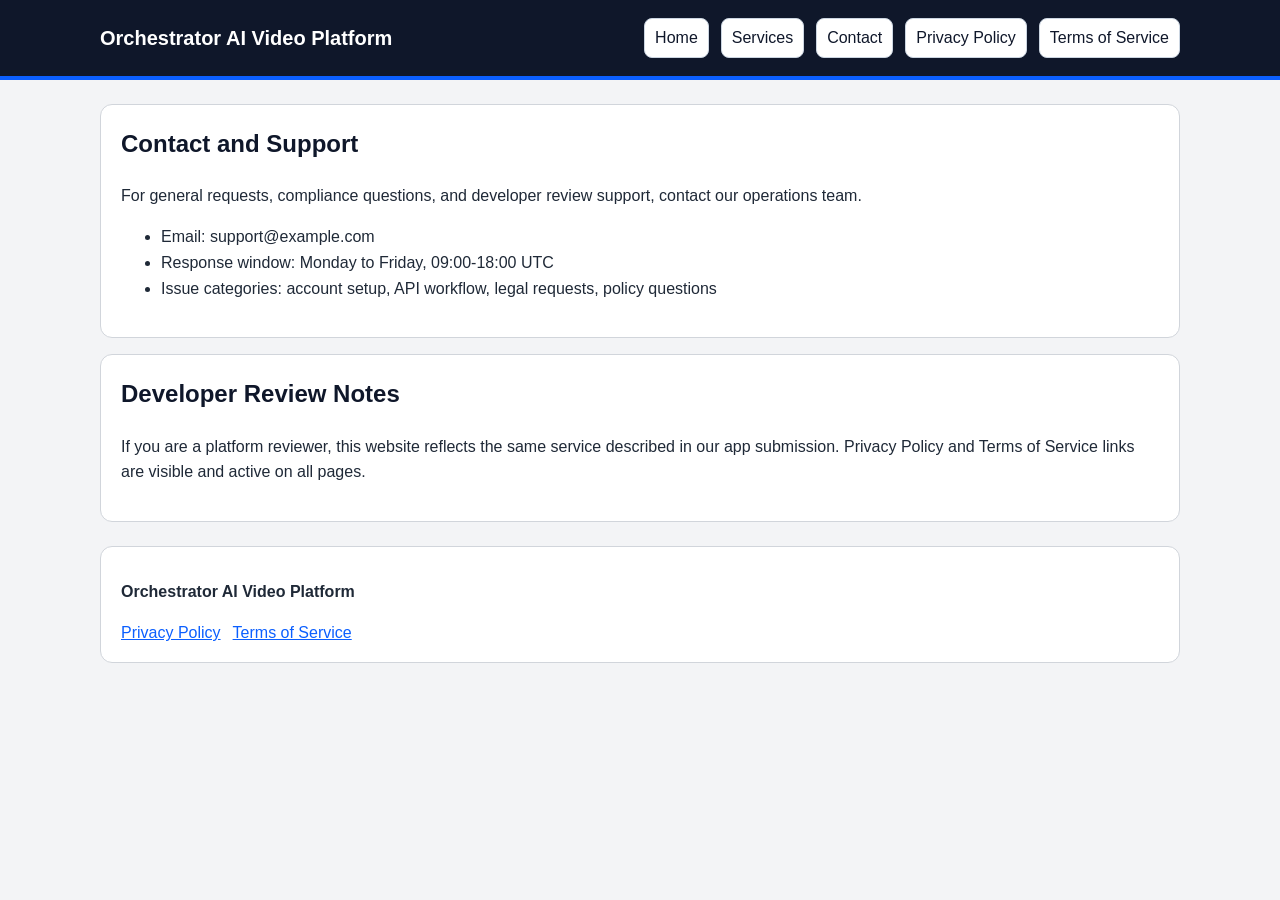
==== contact.html @ fd3047f9 "pages added" ====
<!doctype html>
<html lang="en">
<head>
  <meta charset="utf-8">
  <meta name="viewport" content="width=device-width, initial-scale=1">
  <title>Contact - Orchestrator AI Video Platform</title>
  <meta name="description" content="Contact and support information for Orchestrator AI Video Platform.">
  <link rel="stylesheet" href="assets/style.css">
</head>
<body>
  <header>
    <div class="topbar">
      <h1 class="brand">Orchestrator AI Video Platform</h1>
      <nav class="nav" aria-label="Main navigation">
        <a href="index.html">Home</a>
        <a href="services.html">Services</a>
        <a href="contact.html">Contact</a>
        <a href="privacy.html">Privacy Policy</a>
        <a href="terms.html">Terms of Service</a>
      </nav>
    </div>
  </header>

  <main>
    <section class="section">
      <h2>Contact and Support</h2>
      <p>
        For general requests, compliance questions, and developer review support,
        contact our operations team.
      </p>
      <ul>
        <li>Email: support@example.com</li>
        <li>Response window: Monday to Friday, 09:00-18:00 UTC</li>
        <li>Issue categories: account setup, API workflow, legal requests, policy questions</li>
      </ul>
    </section>

    <section class="section">
      <h2>Developer Review Notes</h2>
      <p>
        If you are a platform reviewer, this website reflects the same service described in our
        app submission. Privacy Policy and Terms of Service links are visible and active on all pages.
      </p>
    </section>
  </main>

  <footer>
    <div class="legal">
      <p><strong>Orchestrator AI Video Platform</strong></p>
      <p class="footer-links">
        <a href="privacy.html">Privacy Policy</a>
        <a href="terms.html">Terms of Service</a>
      </p>
    </div>
  </footer>
</body>
</html>
---- assets/style.css ----
* {
  box-sizing: border-box;
}

body {
  margin: 0;
  font-family: "Segoe UI", Tahoma, Geneva, Verdana, sans-serif;
  color: #1f2937;
  background: #f3f4f6;
  line-height: 1.6;
}

a {
  color: #0b5fff;
}

header {
  background: #0f172a;
  color: #ffffff;
  border-bottom: 4px solid #0b5fff;
}

.topbar {
  max-width: 1120px;
  margin: 0 auto;
  padding: 18px 20px;
  display: flex;
  align-items: center;
  justify-content: space-between;
  gap: 16px;
}

.brand {
  margin: 0;
  font-size: 1.25rem;
}

.nav {
  display: flex;
  gap: 12px;
  flex-wrap: wrap;
}

.nav a {
  color: #0f172a;
  text-decoration: none;
  background: #ffffff;
  border: 1px solid #cbd5e1;
  padding: 6px 10px;
  border-radius: 8px;
}

.nav a:hover {
  background: #e2e8f0;
}

main {
  max-width: 1120px;
  margin: 24px auto;
  padding: 0 20px;
}

.hero,
.section,
.notice {
  background: #ffffff;
  border: 1px solid #d1d5db;
  border-radius: 12px;
  padding: 20px;
  margin-bottom: 16px;
}

.hero h2,
.section h2,
.notice h2 {
  margin-top: 0;
  color: #0f172a;
}

.grid {
  display: grid;
  grid-template-columns: repeat(2, minmax(0, 1fr));
  gap: 14px;
}

.card {
  border: 1px solid #d1d5db;
  border-radius: 10px;
  padding: 14px;
  background: #f9fafb;
}

ul {
  margin-top: 6px;
}

.footer-links {
  display: flex;
  gap: 12px;
  flex-wrap: wrap;
  margin: 6px 0 0;
}

footer {
  max-width: 1120px;
  margin: 0 auto 24px;
  padding: 0 20px;
}

.legal {
  background: #ffffff;
  border: 1px solid #d1d5db;
  border-radius: 12px;
  padding: 16px 20px;
}

.muted {
  color: #6b7280;
}

@media (max-width: 900px) {
  .grid {
    grid-template-columns: 1fr;
  }
}
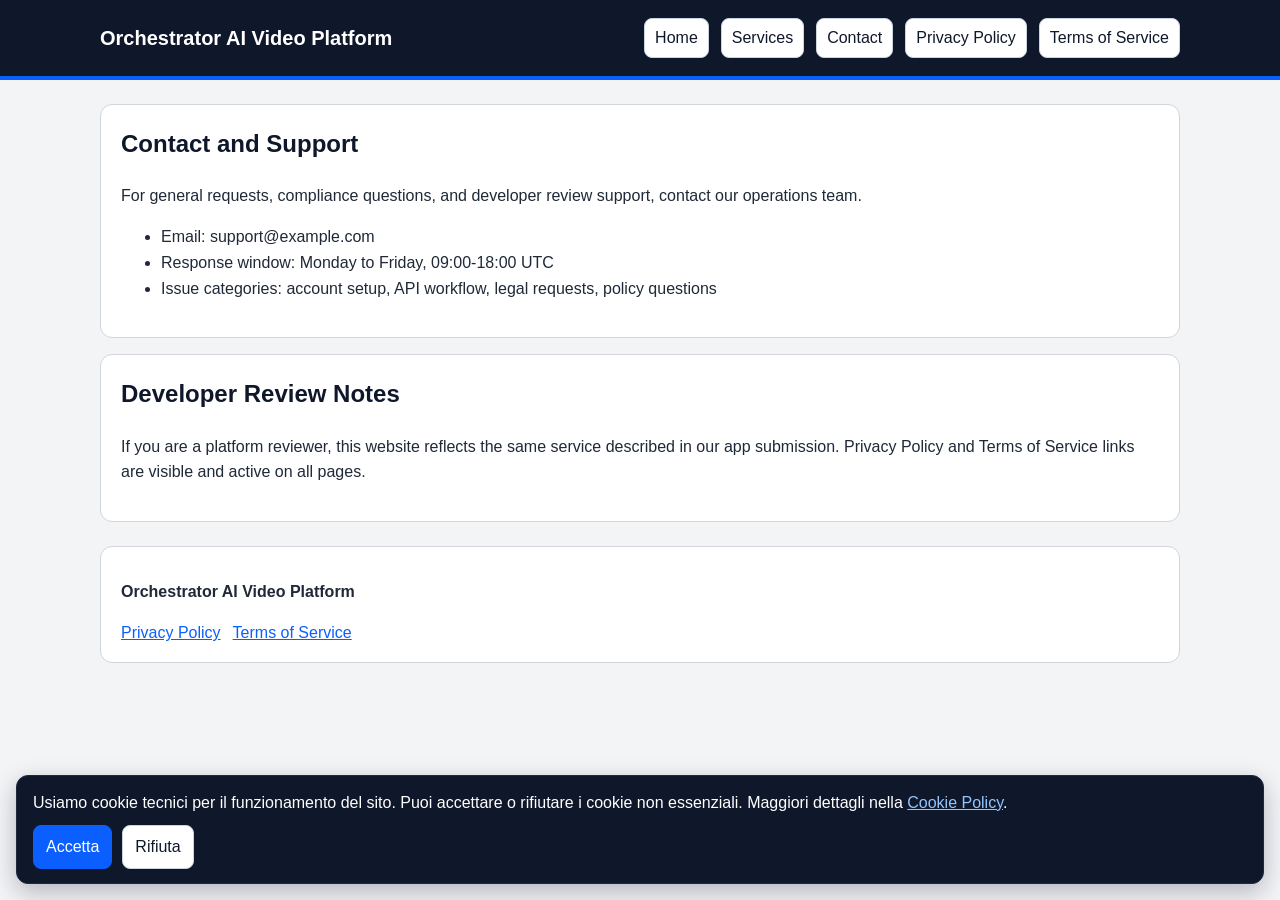
==== commit 93fdcc4c: "aggiunto cookie banner" ====
--- a/contact.html
+++ b/contact.html
@@ -53,5 +53,64 @@
       </p>
     </div>
   </footer>
+
+  <section class="cookie-banner" id="cookie-banner" aria-live="polite" aria-label="Cookie policy">
+    <p>
+      Usiamo cookie tecnici per il funzionamento del sito. Puoi accettare o rifiutare i cookie non essenziali.
+      Maggiori dettagli nella <a href="privacy.html">Cookie Policy</a>.
+    </p>
+    <div class="cookie-actions">
+      <button class="cookie-button primary" id="cookie-accept" data-cookie-choice="accepted" type="button">Accetta</button>
+      <button class="cookie-button secondary" id="cookie-reject" data-cookie-choice="rejected" type="button">Rifiuta</button>
+    </div>
+  </section>
+
+  <script>
+    (function () {
+      const storageKey = "orchestrator_cookie_consent";
+      const banner = document.getElementById("cookie-banner");
+
+      if (!banner) {
+        return;
+      }
+
+      function hideBanner() {
+        banner.setAttribute("hidden", "");
+        banner.style.display = "none";
+      }
+
+      let savedConsent = null;
+      try {
+        savedConsent = localStorage.getItem(storageKey);
+      } catch {
+        savedConsent = null;
+      }
+
+      if (savedConsent === "accepted" || savedConsent === "rejected") {
+        hideBanner();
+        return;
+      }
+
+      banner.addEventListener("click", function (event) {
+        const button = event.target.closest("[data-cookie-choice]");
+        if (!button || !banner.contains(button)) {
+          return;
+        }
+
+        const choice = button.dataset.cookieChoice;
+        if (choice !== "accepted" && choice !== "rejected") {
+          return;
+        }
+
+        try {
+          localStorage.setItem(storageKey, choice);
+        } catch {
+          // Ignore storage failures and still dismiss the banner.
+        }
+
+        hideBanner();
+      });
+    })();
+  </script>
 </body>
 </html>
--- a/assets/style.css
+++ b/assets/style.css
@@ -118,8 +118,66 @@
   color: #6b7280;
 }
 
+.cookie-banner {
+  position: fixed;
+  left: 16px;
+  right: 16px;
+  bottom: 16px;
+  z-index: 1000;
+  background: #0f172a;
+  color: #ffffff;
+  border: 1px solid #1e293b;
+  border-radius: 12px;
+  padding: 14px 16px;
+  box-shadow: 0 8px 24px rgba(15, 23, 42, 0.28);
+}
+
+.cookie-banner[hidden] {
+  display: none;
+}
+
+.cookie-banner p {
+  margin: 0;
+}
+
+.cookie-banner a {
+  color: #93c5fd;
+}
+
+.cookie-actions {
+  margin-top: 10px;
+  display: flex;
+  gap: 10px;
+  flex-wrap: wrap;
+}
+
+.cookie-button {
+  border: 1px solid #cbd5e1;
+  border-radius: 8px;
+  padding: 8px 12px;
+  cursor: pointer;
+  font: inherit;
+}
+
+.cookie-button.primary {
+  background: #0b5fff;
+  color: #ffffff;
+  border-color: #0b5fff;
+}
+
+.cookie-button.secondary {
+  background: #ffffff;
+  color: #0f172a;
+}
+
 @media (max-width: 900px) {
   .grid {
     grid-template-columns: 1fr;
   }
+
+  .cookie-banner {
+    left: 10px;
+    right: 10px;
+    bottom: 10px;
+  }
 }
